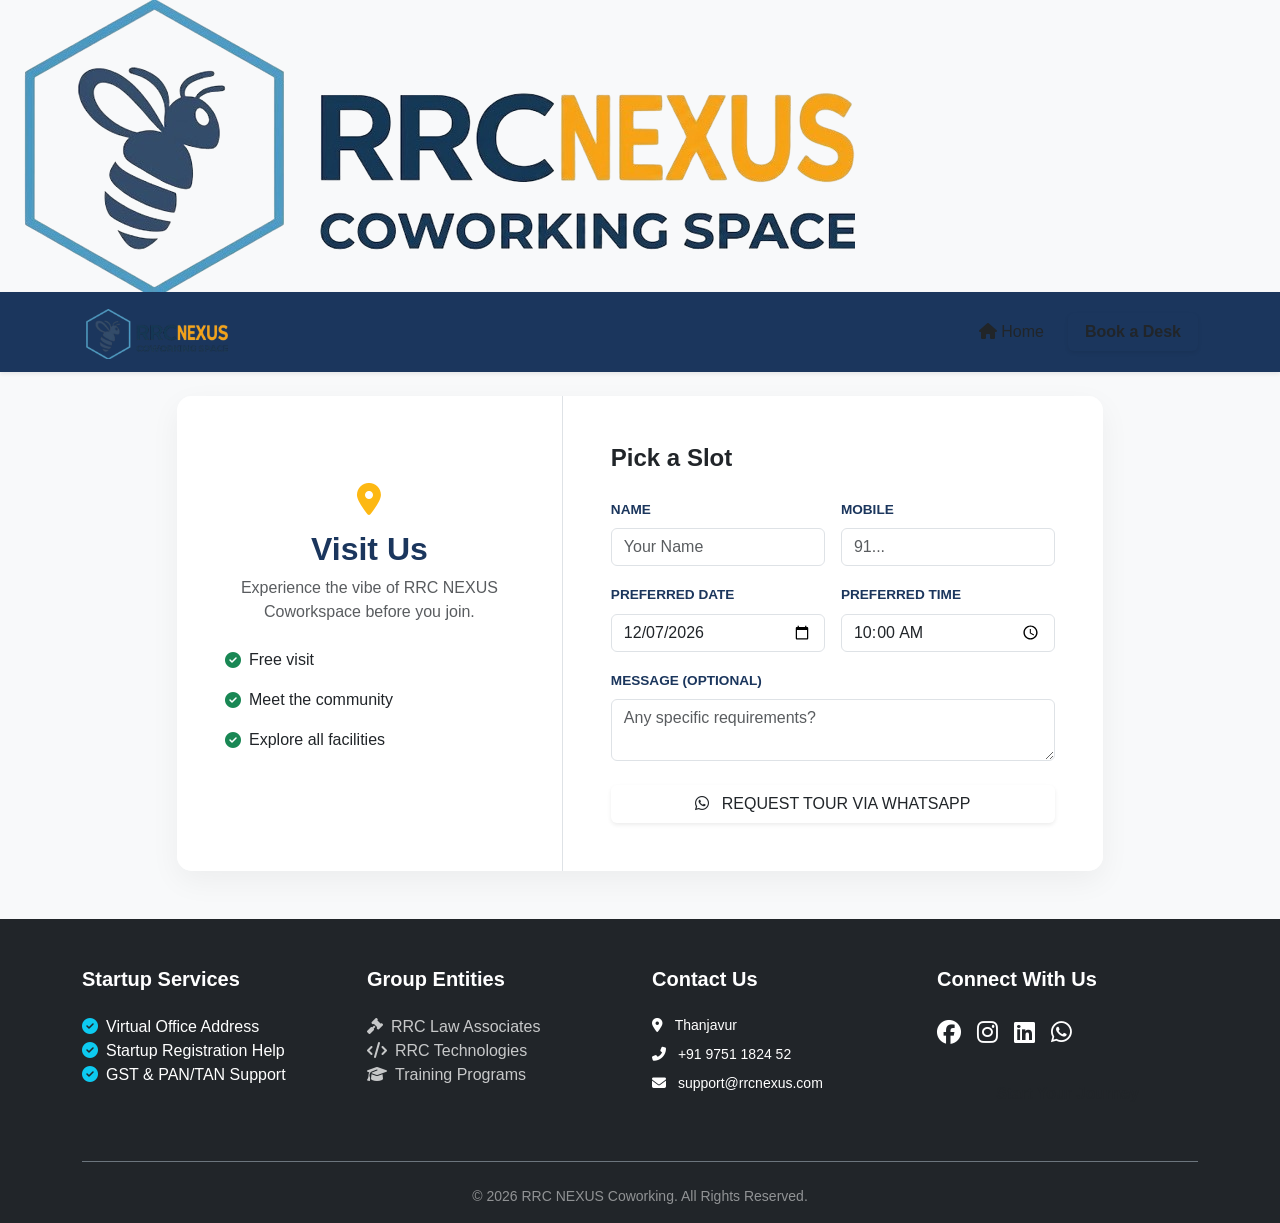
==== Book-Free-Visit.html @ 20e9e041 "Updated Corrections" ====
<!DOCTYPE html>
<html lang="en">
    <head>
        <meta charset="UTF-8">
        <meta name="viewport" content="width=device-width, initial-scale=1.0">
        <title>Virtual Workspace Tour | RRC Nexus | Explore Premium Shared Offices in Thanjavur</title>
        <meta name="description" content="Take an interactive virtual tour of RRC Nexus (formerly RRC Hive). Explore our premium private cabins, dynamic open desks, conference setups, and modern tech ecosystem in Thanjavur.">
        <meta name="keywords" content="RRC Nexus tour, workspace virtual tour Thanjavur, shared office video tour, explore coworking spaces Tamil Nadu, interactive office walk-through, dynamic office layout">
        <meta name="geo.region" content="IN-TN">
        <meta name="geo.placename" content="Thanjavur">
        <meta name="geo.position" content="10.7870;79.1378">
        <meta name="ICBM" content="10.7870, 79.1378">
        <meta name="robots" content="index, follow">
        <link rel="canonical" href="https://rrcnexus.com/Book-Free-Visit">
        <meta property="og:title" content="RRC Nexus Workspace Tour - Step Inside Thanjavur’s Top Tech Hub">
        <meta property="og:description" content="Experience a fully interactive digital walk-through of RRC Nexus. See our high-end glassmorphism elements, functional layouts, and tech-driven workspace setups.">
        <meta property="og:type" content="website">
        <meta property="og:url" content="https://rrcnexus.com/Book-Free-Visit">
        <meta property="og:image" content="https://rrcnexus.com/assets/images/tour-preview.jpg">
        <meta name="twitter:card" content="summary_large_image">
        <meta name="twitter:title" content="RRC Nexus Interactive Virtual Tour">
        <meta name="twitter:description" content="Explore your next shared office layout online. Take a digital tour of our premium infrastructure in Thanjavur.">
        <link rel="icon" type="image/png" href="assets/images/logo.png" alt="RRC Nexus Brand Logo - Interactive Workspace Tour">
        <link rel="shortcut icon" href="favicon.ico" type="image/x-icon">
        <link rel="apple-touch-icon" sizes="180x180" href="assets/images/apple-touch-icon.png">
        <link rel="manifest" href="/site.webmanifest">
        <link rel="stylesheet" href="./style.css">
        <link
            rel="apple-touch-icon"
            sizes="180x180"
            href="src/img/icon/apple-touch-icon.png">
        <link rel="icon" type="image/png" sizes="32x32" href="src/img/icon/favicon.png">
        <link rel="manifest" href="./site.webmanifest">
        <link
            href="https://cdn.jsdelivr.net/npm/bootstrap@5.3.0/dist/css/bootstrap.min.css"
            rel="stylesheet">
        <link
            rel="stylesheet"
            href="https://cdnjs.cloudflare.com/ajax/libs/font-awesome/6.4.0/css/all.min.css">
        <style>
            :root {
                --primary-blue: #1B365D;
                --accent-orange: #FDB813;
                --light-bg: #f8f9fa;
            }
            body {
                background-color: var(--light-bg);
                font-family: 'Segoe UI', sans-serif;
            }
            .navbar {
                background-color: var(--primary-blue);
            }
            .card {
                border: none;
                border-radius: 15px;
                box-shadow: 0 10px 30px rgba(0,0,0,0.05);
            }
            .form-label {
                font-weight: 600;
                color: var(--primary-blue);
                font-size: 0.85rem;
                text-transform: uppercase;
            }
            .btn-tour:hover {
                background-color: #25d366!important;
                transform: translateY(-3px);
            }
            .info-icon {
                font-size: 2rem;
                color: var(--accent-orange);
                margin-bottom: 15px;
            }
        </style>
    </head>
    <body>

        <div id="preloader">
            <div class="loader-content">
                <div class="spinner"></div>
                <img src="src/img/logo/Logo.png" alt="RRC NEXUS" class="loader-logo ">
            </div>
        </div>

        <nav
            class="navbar navbar-expand navbar-dark sticky-top shadow-sm"
            style="background-color: var(--primary-blue);">
            <div class="container d-flex justify-content-between align-items-center">
                <a class="navbar-brand fw-bold" href="./index.html">
                    <img
                        src="src/img/logo/Logo.png"
                        alt="RRC NEXUS Co-Workspace Logo"
                        style="max-height: 50px;"
                        class="d-inline-block align-text-top me-1">
                </a>

                <div class="d-flex align-items-center gap-2 gap-md-3">
                    <a class="nav-link text-color-1 small px-2" href="./index.html">
                        <i class="fa-solid fa-house"></i>
                        <span class="d-none d-sm-inline">Home</span>
                    </a>
                    <a href="Booking.html" class="btn btn-color px-3 fw-bold shadow-sm">
                        Book
                        <span class="d-none d-sm-inline">a Desk</span>
                    </a>
                </div>
            </div>
        </nav>

        <div class="container">
            <div class="row justify-content-center gap-3">
                <!-- <div class="col-lg-10 mt-4">
                    <div class="card overflow-hidden justify-content-center">
                        <h2 class="text-center fw-bold pt-3" style="color: black;">
                            Virtual Tour</h2>
                        <p class="text-muted text-center"></p>
                        <div class="d-flex flex-row justify-content-center mb-4">
                            <iframe
                                width="90%"
                                height="315"
                                src="https://www.youtube.com/embed/80PUIQfyTM4?si=bdDkIcf2uPSA44qL"
                                title="YouTube video player"
                                frameborder="0"
                                allow="accelerometer; autoplay; clipboard-write; encrypted-media; gyroscope; picture-in-picture; web-share"
                                referrerpolicy="strict-origin-when-cross-origin"
                                allowfullscreen="allowfullscreen"></iframe>
                        </div>
                    </div>
                </div> -->
                <div class="col-lg-10 mt-4">
                    <div class="card overflow-hidden">
                        <div class="row g-0">
                            <div
                                class="col-md-5 bg-white p-5 d-flex flex-column justify-content-center border-end">
                                <div class="text-center">
                                    <i class="fas fa-map-marker-alt info-icon"></i>
                                    <h2 class="fw-bold" style="color: var(--primary-blue);">Visit Us</h2>
                                    <p class="text-muted mb-4">Experience the vibe of RRC NEXUS Coworkspace before you join.</p>
                                </div>
                                <ul class="list-unstyled">
                                    <li class="mb-3 d-flex align-items-center">
                                        <i class="fas fa-check-circle text-success me-2"></i>
                                        Free visit</li>
                                    <li class="mb-3 d-flex align-items-center">
                                        <i class="fas fa-check-circle text-success me-2"></i>
                                        Meet the community</li>
                                    <li class="mb-3 d-flex align-items-center">
                                        <i class="fas fa-check-circle text-success me-2"></i>
                                        Explore all facilities</li>
                                </ul>
                            </div>

                            <div class="col-md-7 p-4 p-md-5 bg-white">
                                <h4 class="fw-bold mb-4">Pick a Slot</h4>
                                <form id="tourForm">
                                    <div class="row g-3">
                                        <div class="col-md-6">
                                            <label class="form-label">Name</label>
                                            <input
                                                type="text"
                                                id="tourName"
                                                class="form-control"
                                                placeholder="Your Name"
                                                required="required">
                                        </div>
                                        <div class="col-md-6">
                                            <label class="form-label">Mobile</label>
                                            <input
                                                type="tel"
                                                id="tourPhone"
                                                class="form-control"
                                                placeholder="91..."
                                                required="required">
                                        </div>
                                        <div class="col-md-6">
                                            <label class="form-label">Preferred Date</label>
                                            <input type="date" id="tourDate" class="form-control" required="required">
                                        </div>
                                        <div class="col-md-6">
                                            <label class="form-label">Preferred Time</label>
                                            <input
                                                type="time"
                                                id="tourTime"
                                                class="form-control"
                                                value="10:00"
                                                required="required">
                                        </div>
                                        <div class="col-12">
                                            <label class="form-label">Message (Optional)</label>
                                            <textarea
                                                id="tourMsg"
                                                class="form-control"
                                                rows="2"
                                                placeholder="Any specific requirements?"></textarea>
                                        </div>
                                    </div>
                                    <button
                                        type="button"
                                        onclick="sendToWhatsApp()"
                                        class="btn btn-color  w-100 mt-4 shadow-sm">
                                        <i class="fab fa-whatsapp me-2"></i>
                                        REQUEST TOUR VIA WHATSAPP
                                    </button>
                                </form>
                            </div>
                        </div>
                    </div>
                </div>
            </div>
        </div>

        <footer class="bg-dark text-white pt-5 pb-3 mt-5">
            <div class="container">
                <div class="row g-4 mb-5">
                    <div class="col-md-4 col-lg-3">
                        <h5 class="fw-bold text-color mb-4">Startup Services</h5>
                        <ul class="list-unstyled footer-links">
                            <li>
                                <i class="fas fa-check-circle text-info me-2"></i>Virtual Office Address</li>
                            <li>
                                <i class="fas fa-check-circle text-info me-2"></i>Startup Registration Help</li>
                            <li>
                                <i class="fas fa-check-circle text-info me-2"></i>GST & PAN/TAN Support</li>
                        </ul>
                    </div>

                    <div class="col-md-4 col-lg-3">
                            <h5 class="fw-bold text-color mb-4">Group Entities</h5>
                            <ul class="list-unstyled footer-links">
                                <li>
                                    <a href="https://rrclawassociates.com/" class="text-decoration-none text-white opacity-75">
                                        <i class="fas fa-gavel me-2"></i>RRC Law Associates</a>
                                </li>
                                <li>
                                    <a href="https://rrctechnologies.com/" class="text-decoration-none text-white opacity-75">
                                        <i class="fas fa-code me-2"></i>RRC Technologies</a>
                                </li>
                                <li>
                                    <a href="https://rrctechnologies.com/it-courses/" class="text-decoration-none text-white opacity-75">
                                        <i class="fas fa-graduation-cap me-2"></i>Training Programs</a>
                                </li>
                            </ul>
                        </div>

                    <div class="col-md-4 col-lg-3" id="contact">
                            <h5 class="fw-bold text-color mb-4">Contact Us</h5>
                            <p class="small mb-2">
                                <i class="fas fa-map-marker-alt me-2"></i>
                                Thanjavur</p>
                            <p class="small mb-2">
                                <i class="fas fa-phone-alt me-2"></i>
                                <a href="tel:+919876543210" class="text-white" style="text-decoration: none;">+91 9751 1824 52</a>
                            </p>
                            <p class="small">
                                <i class="fas fa-envelope me-2"></i>
                                <a href="mailto:support@rrcnexus.com" class="text-white" style="text-decoration: none;">support@rrcnexus.com</a>
                            </p>
                        </div>

                    <div class="col-lg-3">
                        <h5 class="fw-bold text-color mb-4">Connect With Us</h5>
                        <div class="d-flex gap-3 fs-4">
                            <a href="#" class="text-white hover-orange">
                                <i class="fab fa-facebook"></i>
                            </a>
                            <a href="#" class="text-white hover-orange">
                                <i class="fab fa-instagram"></i>
                            </a>
                            <a href="#" class="text-white hover-orange">
                                <i class="fab fa-linkedin"></i>
                            </a>
                            <a href="#" class="text-white hover-orange">
                                <i class="fab fa-whatsapp"></i>
                            </a>
                        </div>
                        <div class="mt-4">
                            <a href="Booking.html" class="btn btn-color fw-bold w-100">Start Your Journey</a>
                        </div>
                    </div>
                </div>

                <div class="text-center pt-4 border-top border-secondary">
                    <p class="small mb-0 opacity-50">© 2026 RRC NEXUS Coworking. All Rights Reserved.</p>
                </div>
            </div>
        </footer>

        <script>
            // 1. Set default date to tomorrow automatically
            const tomorrow = new Date();
            tomorrow.setDate(tomorrow.getDate() + 1);
            document
                .getElementById('tourDate')
                .valueAsDate = tomorrow;

            // 2. Helper to convert 24h input to 12h AM/PM for the message
            function format12Hour(timeStr) {
                if (!timeStr) 
                    return "--:--";
                let [hrs, mins] = timeStr.split(':');
                let ampm = hrs >= 12
                    ? 'PM'
                    : 'AM';
                hrs = hrs % 12 || 12;
                return `${hrs}:${mins} ${ampm}`;
            }

            // 3. Main Integration Function
            function sendToWhatsApp() {
                // Capture Form Data
                const name = document
                    .getElementById('tourName')
                    .value;
                const phone = document
                    .getElementById('tourPhone')
                    .value;
                const date = document
                    .getElementById('tourDate')
                    .value;
                const timeInput = document
                    .getElementById('tourTime')
                    .value;
                const timeFormatted = format12Hour(timeInput);
                const msg = document
                    .getElementById('tourMsg')
                    .value || "No extra notes.";

                // Basic Validation
                if (!name || !phone || !date || !timeInput) {
                    alert("Please fill in all required fields.");
                    return;
                }

                // --- CONFIGURATION --- Replace with your actual business number (must include
                // country code, no '+')
                const businessNumber = "919751182452";

                // Construct the Message
                const messageText = `*New Tour Request - RRC Co-Workspace*%0A` +
                        `------------------------------%0A` + `*Name:* ${encodeURIComponent(name)}%0A` +
                        `*Phone:* ${encodeURIComponent(phone)}%0A` + `*Date:* ${encodeURIComponent(
                    date
                )}%0A` + `*Time:* ${encodeURIComponent(timeFormatted)}%0A` +
                        `*Notes:* ${encodeURIComponent(msg)}`;

                // Open WhatsApp
                window.open(`https://wa.me/${businessNumber}?text=${messageText}`, '_blank');
            }
        </script>
        <script>
            document
                .querySelectorAll('img')
                .forEach(img => {
                    img.addEventListener('contextmenu', e => e.preventDefault());
                });
        </script>

        <script>
            // Function to hide the loader
            function hidePreloader() {
                const preloader = document.getElementById('preloader');
                if (preloader && !preloader.classList.contains('preloader-hidden')) {
                    preloader
                        .classList
                        .add('preloader-hidden');
                    console.log("Preloader hidden successfully.");
                }
            }

            // 1. Hide when everything is finished loading
            window.addEventListener('load', function () {
                setTimeout(hidePreloader, 1000); // 0.5s smooth delay
            });

            // 2. FAIL-SAFE: If 'load' event doesn't fire, hide it anyway after 3 seconds
            setTimeout(hidePreloader, 3000);
        </script>

    </body>
</html>
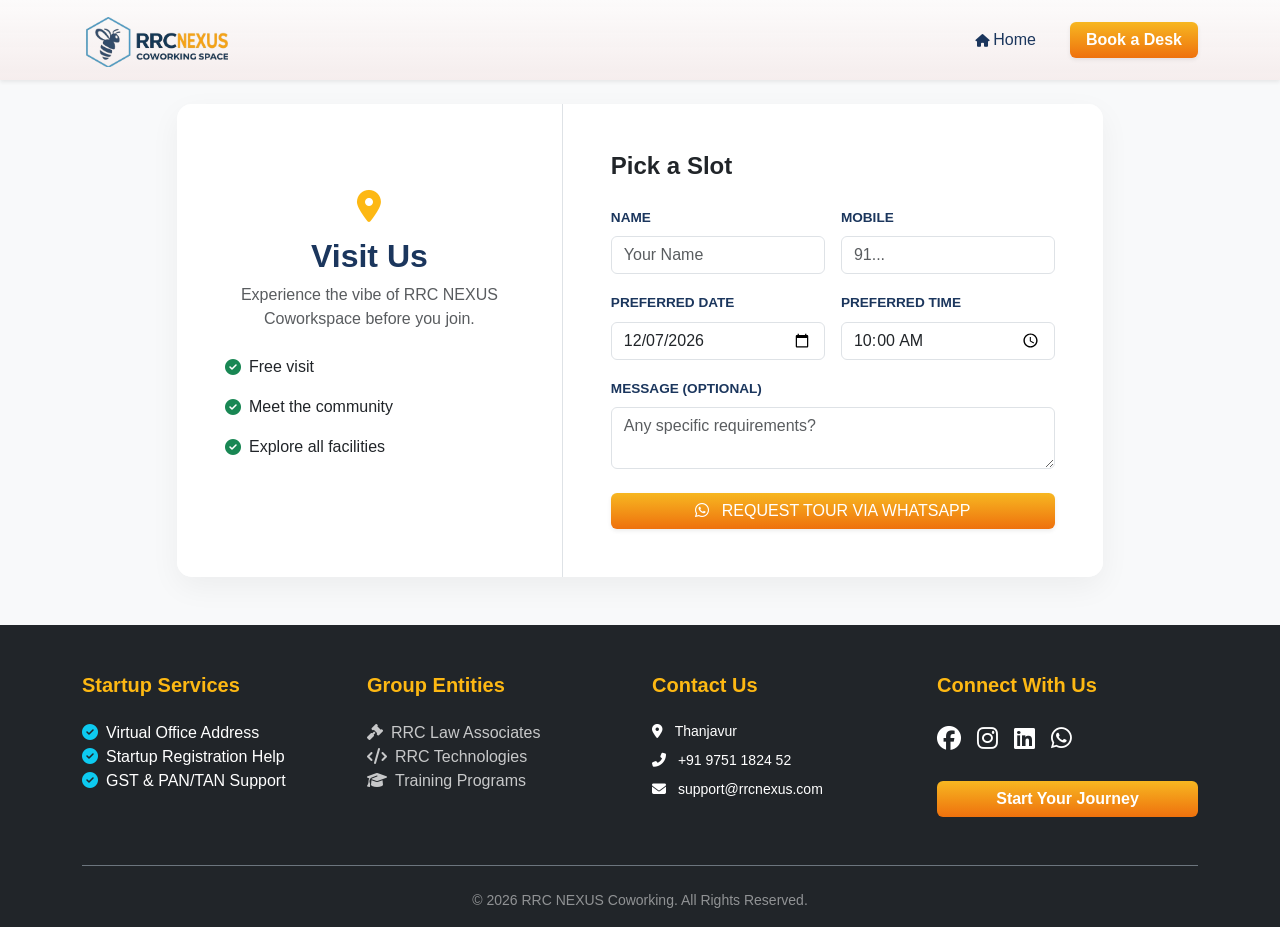
==== commit 76cfa114: "Updated corrections" ====
--- a/Book-Free-Visit.html
+++ b/Book-Free-Visit.html
@@ -3,9 +3,9 @@
     <head>
         <meta charset="UTF-8">
         <meta name="viewport" content="width=device-width, initial-scale=1.0">
-        <title>Virtual Workspace Tour | RRC Nexus | Explore Premium Shared Offices in Thanjavur</title>
-        <meta name="description" content="Take an interactive virtual tour of RRC Nexus (formerly RRC Hive). Explore our premium private cabins, dynamic open desks, conference setups, and modern tech ecosystem in Thanjavur.">
-        <meta name="keywords" content="RRC Nexus tour, workspace virtual tour Thanjavur, shared office video tour, explore coworking spaces Tamil Nadu, interactive office walk-through, dynamic office layout">
+        <title>Book a Free Visit at RRC Nexus | Explore Premium Shared Offices in Thanjavur</title>
+        <meta name="description" content="Explore our premium private cabins, dynamic open desks, conference setups, and modern tech ecosystem in Thanjavur.">
+        <meta name="keywords" content="RRC Nexus tour, workspace virtual tour Thanjavur, shared office video tour, explore coworking spaces Thanjavur, interactive office walk-through, dynamic office layout">
         <meta name="geo.region" content="IN-TN">
         <meta name="geo.placename" content="Thanjavur">
         <meta name="geo.position" content="10.7870;79.1378">
@@ -235,7 +235,7 @@
                                         <i class="fas fa-code me-2"></i>RRC Technologies</a>
                                 </li>
                                 <li>
-                                    <a href="https://rrctechnologies.com/it-courses/" class="text-decoration-none text-white opacity-75">
+                                    <a href="https://rrctechnologies.com/courses/" class="text-decoration-none text-white opacity-75">
                                         <i class="fas fa-graduation-cap me-2"></i>Training Programs</a>
                                 </li>
                             </ul>
--- a/style.css
+++ b/style.css
@@ -0,0 +1,1547 @@
+:root {
+    --primary-blue: #1B365D;
+    --accent-orange: #FDB813;
+    --light-gray: #f8f9fa;
+}
+
+body {
+    animation: fadeInPage 1s ease-in-out;
+}
+
+@keyframes fadeInPage {
+    from {
+        opacity: 0;
+        transform: translateY(10px);
+    }
+    to {
+        opacity: 1;
+        transform: translateY(0);
+    }
+}
+
+body {
+    font-family: 'Segoe UI', Roboto, Helvetica, Arial, sans-serif;
+    color: #333;
+}
+/* The hidden state */
+.reveal {
+    opacity: 0;
+    transform: translateY(60px);
+    transition: all 0.8s cubic-bezier(0.2, 1, 0.3, 1);
+}
+
+/* The visible state triggered by JS */
+.reveal.visible {
+    opacity: 1;
+    transform: translateY(0);
+}
+
+/* Delay classes for a "staggered" look */
+.d-1 {
+    transition-delay: 0.1s;
+}
+.d-2 {
+    transition-delay: 0.2s;
+}
+.d-3 {
+    transition-delay: 0.3s;
+}
+.d-4 {
+    transition-delay: 0.4s;
+}
+.d-5 {
+    transition-delay: 0.5s;
+}
+.d-6 {
+    transition-delay: 0.6s;
+}
+.d-7 {
+    transition-delay: 0.7s;
+}
+.d-8 {
+    transition-delay: 0.8s;
+}
+
+/* The base class for the reveal */
+.reveal-text-lr {
+    display: inline-block;
+    position: relative;
+    color: rgba(27, 54, 93, 0.1);
+    /* Base "ghost" color before reveal (Navy) */
+    background: linear-gradient(to right, #1B365D 50%, rgba(27, 54, 93, 0.1) 50%);
+    background-size: 200% 100%;
+    background-position: 100% 0;
+    -webkit-background-clip: text;
+    -webkit-text-fill-color: transparent;
+    transition: background-position 1.2s cubic-bezier(0.645, 0.045, 0.355, 1);
+}
+
+/* When the section becomes visible */
+.reveal-text-lr.visible {
+    background-position: 0 0;
+}
+
+/* Optional: Add an orange accent for the first word */
+.reveal-text-lr span {
+    color: #FDB813;
+    -webkit-text-fill-color: #FDB813;
+}
+
+.benefit-card {
+    background: rgba(255, 255, 255, 0.8);
+    backdrop-filter: blur(0px);
+    border: 1px solid transparent;
+    transition: all 0.4s ease;
+}
+
+.benefit-card:hover {
+    background: rgba(255, 255, 255, 1);
+    backdrop-filter: blur(10px);
+    border: 1px solid #FDB813;
+    transform: translateY(-5px) scale(1.02);
+    box-shadow: 0 20px 40px rgba(0, 0, 0, 0.1);
+}
+
+/* Make the icon "pop" on hover */
+.benefit-card:hover i {
+    transform: rotate(-10deg) scale(1.2);
+    color: #FDB813 !important;
+    transition: transform 0.3s ease;
+}
+
+.benefit-card-1 {
+    background: rgba(255, 255, 255, 0.8);
+    backdrop-filter: blur(0px);
+    border: 1px solid transparent;
+    transition: all 0.4s ease;
+}
+
+.benefit-card-1:hover {
+    background: rgba(255, 255, 255, 1);
+    backdrop-filter: blur(10px);
+    border: 1px solid #1B365D;
+    transform: translateY(-5px) scale(1.02);
+    box-shadow: 0 20px 40px rgba(0, 0, 0, 0.1);
+}
+
+/* Make the icon "pop" on hover */
+.benefit-card-1:hover i {
+    transform: rotate(-10deg) scale(1.2);
+    color: #1B365D !important;
+    background: #cfddf1;
+    transition: transform 0.3s ease;
+}
+
+.btn-color {
+    position: relative;
+    overflow: hidden;
+    transition: transform 0.3s ease, box-shadow 0.3s ease !important;
+}
+
+/* The Shimmer effect */
+.btn-color::before {
+    content: '';
+    position: absolute;
+    top: 0;
+    left: -100%;
+    width: 50%;
+    height: 100%;
+    background: linear-gradient(90deg, transparent, rgba(255,255,255,0.3), transparent);
+    transform: skewX(-25deg);
+    transition: 0.5s;
+}
+
+.btn-color:hover::before {
+    left: 150%;
+}
+
+.btn-color:hover {
+    transform: translateY(-3px);
+    box-shadow: 0 10px 20px rgba(242, 101, 34, 0.3) !important;
+}
+
+#preloader {
+    position: fixed !important;
+    top: 0 !important;
+    left: 0 !important;
+    width: 100vw !important;
+    height: 100vh !important;
+    background-color: #ffffff !important;
+    display: flex !important;
+    flex-direction: column !important;
+    justify-content: center !important;
+    align-items: center !important;
+    z-index: 99999 !important;
+    /* Extremely high to stay on top */
+    transition: opacity 0.5s ease, visibility 0.5s ease;
+}
+
+.preloader-hidden {
+    opacity: 0 !important;
+    visibility: hidden !important;
+    pointer-events: none !important;
+}
+
+/* Spinner Style */
+.spinner {
+    width: 50px;
+    height: 50px;
+    border: 5px solid rgba(27, 54, 93, 0.1);
+    border-top: 5px solid #1B365D;
+    border-radius: 50%;
+    animation: spin 1s linear infinite;
+}
+
+/* Container for alignment */
+.pxs-chips {
+    z-index: 10;
+    position: relative;
+}
+
+/* Individual Chip Style */
+.pxs-chip {
+    display: flex;
+    align-items: center;
+    gap: 10px;
+    background: rgba(255, 255, 255, 0.1);
+    /* Translucent white */
+    backdrop-filter: blur(10px);
+    /* Blur effect */
+    border: 1px solid rgba(255, 255, 255, 0.2);
+    padding: 8px 20px;
+    border-radius: 50px;
+    /* Pill shape */
+    color: #ffffff;
+    font-size: 0.85rem;
+    font-weight: 500;
+    white-space: nowrap;
+    transition: all 0.3s ease;
+    cursor: default;
+}
+
+/* Hover effect */
+.pxs-chip:hover {
+    background: rgba(255, 255, 255, 0.2);
+    border-color: #FDB813;
+    /* Turns orange on hover */
+    transform: translateY(-2px);
+}
+
+/* The Animated Orange Dot */
+.pxs-cdot {
+    width: 8px;
+    height: 8px;
+    border-radius: 50%;
+    background: #FDB813;
+    /* Your brand orange */
+    flex-shrink: 0;
+    position: relative;
+    animation: cdotPulse 2s ease-in-out infinite;
+}
+
+/* Pulse Animation */
+@keyframes cdotPulse {
+    0% {
+        box-shadow: 0 0 0 0 rgba(255, 106, 0, 0.4);
+    }
+    70% {
+        box-shadow: 0 0 0 8px rgba(255, 106, 0, 0);
+    }
+    100% {
+        box-shadow: 0 0 0 0 rgba(255, 106, 0, 0);
+    }
+}
+
+@keyframes spin {
+    0% {
+        transform: rotate(0deg);
+    }
+    100% {
+        transform: rotate(360deg);
+    }
+}
+.loader-content {
+    text-align: center;
+}
+
+.loader-logo {
+    width: 120px;
+    /* Adjust based on your logo size */
+    display: block;
+    margin: 0 auto;
+}
+
+.parallax-veil::after {
+    content: '';
+    position: absolute;
+    inset: 0;
+    background-image: url("data:image/svg+xml,%3Csvg viewBox='0 0 200 200' xmlns='http://www.w3.org/2000/svg'%3E%3Cfilter id='n'%3E%3CfeTurbulence type='fractalNoise' baseFrequency='0.75' numOctaves='4' stitchTiles='stitch'/%3E%3C/filter%3E%3Crect width='100%25' height='100%25' filter='url(%23n)' opacity='0.05'/%3E%3C/svg%3E");
+    opacity: 0.5;
+    pointer-events: none;
+}
+
+.loader-content {
+    text-align: center;
+}
+
+/* Modern Spinner using your brand Navy */
+.spinner {
+    width: 50px;
+    height: 50px;
+    border: 5px solid rgba(27, 54, 93, 0.1);
+    border-top: 5px solid #1B365D;
+    border-radius: 50%;
+    animation: spin 1s linear infinite;
+    margin: 0 auto 20px;
+}
+
+.loader-logo {
+    width: 200px;
+    display: block;
+    margin: 0 auto 10px;
+}
+
+.loader-text {
+    color: #1B365D;
+    font-weight: 600;
+    letter-spacing: 1px;
+}
+
+@keyframes spin {
+    0% {
+        transform: rotate(0deg);
+    }
+    100% {
+        transform: rotate(360deg);
+    }
+}
+
+/* Class to trigger fade out */
+.preloader-hidden {
+    opacity: 0;
+    visibility: hidden;
+}
+
+.btn-color {
+    background-color: #FDB813 !important;
+    background: linear-gradient(rgb(247, 183, 33), rgba(238, 111, 13, 0.977));
+    border: none !important;
+    color: #fff !important;
+    transition: 0.3s ease;
+}
+
+.view-details {
+    background-color: #FDB813 !important;
+    background: linear-gradient(rgb(247, 183, 33), rgba(238, 111, 13, 0.977));
+    border: none !important;
+    color: #fff !important;
+    transition: 0.3s ease;
+    padding: 6px;
+    border-radius: 6px;
+
+}
+
+/* Navbar Customization */
+.navbar {
+    background-color: transparent !important;
+    background: linear-gradient(rgb(252, 251, 251), rgba(245, 237, 237, 0.977));
+}
+.nav-link {
+    color: #1B365D !important;
+    margin: 0 10px;
+}
+.nav-link:hover {
+    color: #FDB813 !important;
+}
+.navbar-brand img {
+    max-height: 70px;
+    /* Adjust based on logo visibility */
+    transition: 0.3s ease;
+}
+
+#mainNavbar.scrolled .navbar-brand img {
+    max-height: 55px;
+    /* Shrink logo on scroll */
+}
+
+/* Base style for nav links */
+.nav-link {
+    position: relative;
+    font-weight: 500;
+    transition: color 0.3s ease;
+}
+
+/* The Orange Slash/Underline */
+.nav-link::after {
+    content: '';
+    position: absolute;
+    width: 0;
+    height: 3px;
+    bottom: -5px;
+    left: 0;
+    background-color: #FDB813;
+    /* Your brand orange */
+    transition: width 0.3s ease;
+}
+
+/* Show slash on Hover */
+.nav-link:hover::after {
+    width: 100%;
+}
+
+/* The Active State (The fixed orange slash) */
+.nav-link.active::after {
+    width: 100%;
+}
+
+/* Optional: Change text color when active */
+.nav-link.active {
+    color: #FDB813 !important;
+}
+
+/* Hero Section */
+.hero-section {
+    background-size: cover;
+    background-position: center;
+    padding: 100px 0;
+    color: #1B365D;
+}
+
+/* Force uniform card sizes */
+.benefit-card,
+.facility-card {
+    display: flex;
+    flex-direction: column;
+    justify-content: center;
+    /* Centers content vertically */
+    align-items: center;
+    /* Centers content horizontally */
+    height: 100%;
+    /* Makes card fill the column height */
+    min-height: 140px;
+    /* Sets a consistent base height */
+    text-align: center;
+    padding: 20px !important;
+}
+
+/* Ensure the Bootstrap row handles heights correctly */
+.row.g-3 {
+    display: flex;
+    flex-wrap: wrap;
+}
+
+.col-6.col-md-3 {
+    display: flex;
+    /* Makes the column a flex container */
+}
+
+.highlight-auto {
+    /* Uses your brand orange for the highlight */
+    background-image: linear-gradient(rgb(247, 183, 33), rgba(238, 111, 13, 0.977));
+    background-repeat: no-repeat;
+    background-size: 0 100%;
+    background-position: 0 90%;
+    /* Adjust this to move highlight up/down */
+
+    /* Animation settings */
+    animation: drawHighlight 1.5s cubic-bezier(0.645, 0.045, 0.355, 1) forwards;
+    animation-delay: 0.5s;
+    /* Starts slightly after page load */
+
+    padding: 2px 4px;
+    display: inline-block;
+    font-weight: 600;
+}
+
+/* Center the underline for the section header */
+.section-title {
+    position: relative;
+    padding-bottom: 15px;
+    /* Space between text and line */
+}
+
+.section-title span::after {
+    content: '';
+    position: absolute;
+    width: 60px;
+    /* Length of the line */
+    height: 4px;
+    /* Thickness of the line */
+    background: #FDB813;
+    /* Your brand orange */
+    bottom: 0;
+    left: 50%;
+    transform: translateX(-50%);
+    /* Keeps it perfectly centered */
+    border-radius: 2px;
+}
+
+.pg-size {
+    font-size: 0.8rem;
+}
+.vertical-line {
+    border-left: 3px solid rgb(243, 234, 234);
+    /* Creates a solid black line 3px thick */
+    height: auto;
+    /* Sets the length of the line */
+}
+
+/* Facility Icons */
+.facility-card {
+    padding: 20px;
+    transition: 0.3s;
+}
+.facility-card i {
+    color: #1B365D;
+    font-size: 2rem;
+    margin-bottom: 15px;
+}
+/* Custom Facility Card Styling */
+
+.facility-card span {
+    font-size: 1.1rem;
+}
+/* Update these styles in your <style> block */
+.facility-card {
+    padding: 20px;
+}
+
+.facility-card i {
+    display: flex;
+    align-items: center;
+    justify-content: center;
+    width: 50px;
+    /* Slightly smaller for mobile layout */
+    height: 50px;
+    background-color: #f1f6ff;
+    border-radius: 10px;
+    color: #1B365D !important;
+    font-size: 1.5rem !important;
+    flex-shrink: 0;
+    /* Prevents icon from squishing */
+}
+
+/* Calendar Container */
+.flatpickr-calendar {
+    background: #ffffff;
+    box-shadow: 0 10px 25px rgba(0,0,0,0.1);
+    border-radius: 12px;
+    border: 1px solid #eee;
+}
+
+/* Day Names (Mon, Tue...) */
+.flatpickr-weekday {
+    color: #1B365D !important;
+    /* Your Brand Navy */
+    font-weight: bold;
+}
+
+/* Selected Day */
+.flatpickr-day.selected {
+    background: #ff6a00 !important;
+    /* Your Brand Orange */
+    border-color: #ff6a00 !important;
+}
+
+/* Hover Effect */
+.flatpickr-day:hover {
+    background: rgba(255, 106, 0, 0.1) !important;
+}
+
+.facility-card span {
+    font-size: 0.9rem;
+    /* Smaller text to ensure it fits on one line if possible */
+    line-height: 1.2;
+}
+
+@media (min-width: 768px) {
+    .facility-card i {
+        width: 60px;
+        height: 60px;
+        font-size: 1.8rem !important;
+    }
+    .facility-card span {
+        font-size: 1.1rem;
+    }
+}
+
+/* Container for the effect */
+.flip-card {
+    background-color: transparent;
+    width: 100%;
+    height: 240px;
+    /* Ensure this is tall enough for your content */
+    perspective: 1000px;
+    margin-bottom: 30px;
+    /* Add spacing between cards on mobile */
+}
+/* The actual flipper */
+.flip-card-inner {
+    position: relative;
+    /* Change from absolute if necessary, or keep parent height fixed */
+    width: 100%;
+    height: 100%;
+    text-align: center;
+    transition: transform 0.6s;
+    transform-style: preserve-3d;
+    box-shadow: 0 4px 8px 0 rgba(0,0,0,0.2);
+}
+
+.recom {
+    cursor: pointer;
+    font-size: 0.9rem;
+    text-decoration: none;
+}
+
+/* Hover trigger */
+.flip-card:hover .flip-card-inner {
+    transform: rotateY(180deg);
+}
+
+/* Common styles for both sides */
+.flip-card-back,
+.flip-card-front {
+    position: absolute;
+    top: 0;
+    left: 0;
+    width: 100%;
+    height: 100%;
+    -webkit-backface-visibility: hidden;
+    backface-visibility: hidden;
+    background-color: #fff;
+    border-radius: 10px;
+    display: flex;
+    flex-direction: column;
+    justify-content: center;
+    align-items: center;
+    box-shadow: 0 4px 8px rgba(0,0,0,0.1);
+    border: 1px solid #eee;
+    padding: 15px;
+    /* Added internal padding */
+}
+
+/* Front Side */
+.flip-card-front {
+    background-color: #fff;
+    z-index: 2;
+    /* Ensures front is on top initially */
+}
+
+/* Back Side */
+.flip-card-back {
+    background-color: white;
+    color: white;
+    transform: rotateY(180deg);
+    /* This is the key: it's pre-rotated */
+    z-index: 1;
+}
+
+@media (max-width: 768px) {
+    /* Allow the flip card to be taller on mobile */
+    .flip-card,
+    .flip-card-back,
+    .flip-card-front,
+    .flip-card-inner {
+        height: 280px !important;
+        /* Increase this value until the button fits */
+    }
+
+    /* Adjust the font size slightly so it doesn't wrap as much */
+    .flip-card-back ul li span {
+        font-size: 0.85rem;
+        line-height: 1.4;
+    }
+
+    /* Reduce margins on mobile to save space */
+    .flip-card-back h5 {
+        margin-bottom: 10px !important;
+    }
+    .flip-card-back ul {
+        margin-bottom: 15px !important;
+        margin-left: 10px !important;
+        /* Move list left to give text more room */
+    }
+}
+@media (max-width: 576px) {
+    .flip-card {
+        height: 240px;
+    }
+    .flip-card-back h5 {
+        font-size: 1rem;
+    }
+    .flip-card-back ul {
+        font-size: 0.8rem;
+        margin-left: 10px !important;
+    }
+}
+.border-bg-front {
+    border-color: #FDB813;
+    border-width: 2px;
+}
+.border-bg-back {
+    border-color: #1B365D;
+    border-width: 2px;
+}
+/* Community Card Styling */
+.community-card {
+    border-radius: 15px;
+    transition: all 0.4s cubic-bezier(0.175, 0.885, 0.32, 1.275);
+    /* Bouncy Lift Effect */
+}
+
+.community-card img {
+    height: 300px;
+    object-fit: cover;
+    transition: transform 0.6s ease;
+}
+
+/* The Overlay */
+.card-overlay {
+    position: absolute;
+    bottom: 0;
+    left: 0;
+    right: 0;
+    background: transparent;
+    /* Fades into deep navy */
+    color: white;
+    padding: 30px 15px 15px;
+    text-align: center;
+    transform: translateY(10px);
+    /* Small movement offset */
+    opacity: 0.9;
+    transition: all 0.4s ease;
+}
+
+.icon-size {
+    gap: 20px;
+}
+
+/* Testimonials Styling */
+.testimonial-card {
+    transition: transform 0.3s ease, box-shadow 0.3s ease;
+    border-top: 4px solid var(--accent-orange) !important;
+    /* Matches RRC brand orange */
+}
+
+.testimonial-card:hover {
+    transform: translateY(-10px);
+    box-shadow: 0 15px 30px rgba(0, 0, 0, 0.1) !important;
+}
+
+.testimonial-card img {
+    border: 3px solid #f8f9fa;
+}
+
+.testimonial-card p {
+    line-height: 1.6;
+    font-size: 0.95rem;
+}
+
+.marquee-wrapper {
+    width: 100%;
+    overflow: hidden;
+    position: relative;
+}
+
+.marquee-content {
+    display: flex;
+    gap: 2rem;
+    width: max-content;
+    animation: scroll 30s linear infinite;
+}
+
+.marquee-content:hover {
+    animation-play-state: paused;
+    /* Stops scrolling on hover */
+}
+
+.testimonial-item {
+    width: 350px;
+    /* Fixed width for scrolling items */
+}
+
+@keyframes scroll {
+    from {
+        transform: translateX(0);
+    }
+    to {
+        transform: translateX(-50%);
+    }
+    /* Scrolls half the width of the content */
+}
+
+/* Hover Effects */
+.community-card:hover {
+    transform: translateY(-12px);
+    /* Lifts the card */
+    box-shadow: 0 20px 40px rgba(0, 48, 91, 0.2) !important;
+}
+
+.community-card:hover img {
+    transform: scale(1.1);
+    /* Zooms the image */
+}
+
+.community-card:hover .card-overlay {
+    background: transparent;
+    /* Darkens on hover */
+    transform: translateY(0);
+}
+
+.community-card h5 {
+    letter-spacing: 2px;
+    text-transform: uppercase;
+    font-size: 1.1rem;
+    text-shadow: 2px 2px 4px rgba(0,0,0,0.5);
+}
+/* Booking Section */
+.booking-container {
+    background-color: var(--light-gray);
+    border-radius: 15px;
+    padding: 30px;
+}
+
+/* 1. Set the default outline state */
+.btn-outline-primary {
+    border-color: #1B365D !important;
+    color: #1B365D !important;
+    font-weight: 600;
+    transition: all 0.3s ease;
+}
+
+/* 2. Style the button when it is SELECTED (Checked) */
+.btn-check:checked + .btn-outline-primary {
+    background-color: #1B365D !important;
+    border-color: #1B365D !important;
+    color: #ffffff !important;
+}
+
+/* 3. Style the button on HOVER */
+.btn-outline-primary:hover {
+    background-color: #1B365D !important;
+    border-color: #1B365D !important;
+    color: #ffffff !important;
+}
+
+/* 4. Remove the default Bootstrap blue glow/shadow on focus */
+.btn-check:focus + .btn-outline-primary,
+.btn-outline-primary:focus {
+    box-shadow: 0 0 0 0.25rem rgba(27, 54, 93, 0.25) !important;
+}
+
+.btn-warning {
+    background-color: var(--accent-orange);
+    border: none;
+    color: white;
+    font-weight: bold;
+}
+.btn-warning:hover {
+    background-color: #e67e22;
+    color: white;
+}
+
+.btn-outline-light:hover {
+    border-color: #1B365D !important;
+    background-color: #1B365D !important;
+    color: #FDB813 !important;
+    transition: all 0.3s ease;
+    box-shadow: #1B365D;
+}
+
+/* Footer */
+footer {
+    background-color: #222;
+    color: #ccc;
+}
+
+:root {
+    --primary-blue: #00305b;
+    /* Deep Navy (Headers/Footers) */
+    --vibrant-blue: #1B365D;
+    /* Icons/Links */
+    --accent-orange: #ff6a00;
+    /* Call to Action Buttons */
+    --light-gray: #f8f9fa;
+    /* Section Backgrounds */
+}
+
+/* Typography & Global Styles */
+body {
+    color: #212529;
+}
+h2,
+h3 {
+    color: var(--primary-blue);
+    font-weight: 700;
+}
+
+.btn-warning {
+    background-color: var(--accent-orange) !important;
+    border: none !important;
+    color: #fff !important;
+    transition: 0.3s ease;
+}
+
+.btn-warning:hover {
+    background-color: #e65c00 !important;
+    transform: translateY(-2px);
+}
+
+.text-primary {
+    color: var(--vibrant-blue) !important;
+}
+
+/* Matching Hero Size to removed background image */
+#heroCarousel,
+.carousel-bg,
+.carousel-item {
+    height: 70vh;
+    /* Same size as previous hero */
+    min-height: 500px;
+}
+
+.carousel-bg {
+    background-size: cover;
+    background-position: center;
+    width: 100%;
+}
+
+/* Enhancing the fade transition */
+.carousel-fade .carousel-item {
+    transition-property: opacity;
+}
+
+/* Carousel Indicators Styling */
+.carousel-indicators [data-bs-target] {
+    width: 12px;
+    height: 12px;
+    border-radius: 50%;
+    background-color: var(--accent-orange);
+    /* RRC Brand Orange */
+}
+
+/* Gallery Item Base */
+.gallery-item {
+    height: 250px;
+    /* Fixed height for a clean grid */
+    cursor: pointer;
+}
+
+.gallery-item img {
+    width: 100%;
+    height: 100%;
+    object-fit: cover;
+    transition: transform 0.5s ease;
+}
+
+/* The Transparent Overlay */
+.card-overlay {
+    position: absolute;
+    top: 0;
+    left: 0;
+    width: 100%;
+    height: 100%;
+    /* Gradient: Transparent at top, semi-black at bottom for text legibility */
+    display: flex;
+    align-items: end;
+    /* Vertical Center */
+    justify-content: left;
+    /* Horizontal Center */
+    padding: 16px;
+    transition: background 0.3s ease;
+}
+
+.card-overlay h5 {
+    color: white;
+    text-transform: uppercase;
+    letter-spacing: 0.9px;
+    font-size: 1rem;
+    text-align: left;
+    text-shadow: 2px 2px 4px rgba(0,0,0,0.5);
+    /* Adds depth */
+    margin: 0;
+}
+
+/* Hover Effects */
+.gallery-item:hover img {
+    transform: scale(1.1);
+}
+
+.gallery-item:hover .card-overlay {
+    background: transparent;
+    /* Brand Blue transparency on hover */
+}
+
+/* WhatsApp Floating Button */
+.whatsapp-float {
+    position: fixed;
+    bottom: 30px;
+    right: 30px;
+    background-color: #25d366;
+    /* WhatsApp Green */
+    color: white;
+    padding: 12px 20px;
+    border-radius: 50px;
+    display: flex;
+    align-items: center;
+    justify-content: center;
+    gap: 10px;
+    text-decoration: none;
+    font-weight: 600;
+    box-shadow: 0 4px 15px rgba(0,0,0,0.2);
+    z-index: 1000;
+    transition: all 0.3s ease;
+    /* Pulsing effect */
+    animation: pulse-green 2s infinite;
+}
+
+.whatsapp-float i {
+    font-size: 24px;
+}
+
+.whatsapp-float:hover {
+    background-color: #128c7e;
+    /* Darker WhatsApp Green */
+    color: white;
+    transform: translateY(-5px);
+}
+
+/* Pulse Animation */
+@keyframes pulse-green {
+    0% {
+        transform: scale(0.95);
+        box-shadow: 0 0 0 0 rgba(37, 211, 102, 0.7);
+    }
+    70% {
+        transform: scale(1);
+        box-shadow: 0 0 0 15px rgba(37, 211, 102, 0);
+    }
+    100% {
+        transform: scale(0.95);
+        box-shadow: 0 0 0 0 rgba(37, 211, 102, 0);
+    }
+}
+
+/* Mobile Tweaks */
+@media (max-width: 576px) {
+    .whatsapp-float {
+        bottom: 20px;
+        right: 20px;
+        padding: 10px 15px;
+    }
+    .float-text {
+        display: none;
+        /* Hide text on small screens, keep icon only */
+    }
+    .whatsapp-float {
+        border-radius: 50%;
+        width: 55px;
+        height: 55px;
+    }
+}
+
+/* Video Container Styling */
+.video-container iframe {
+    object-fit: cover;
+    transform: scale(1.5);
+    /* Prevents black bars on different aspect ratios */
+}
+
+.video-play-btn {
+    width: 70px;
+    height: 70px;
+    background: var(--accent-orange);
+    border-radius: 50%;
+    display: flex;
+    align-items: center;
+    justify-content: center;
+    margin: 0 auto;
+    font-size: 1.5rem;
+    cursor: pointer;
+    box-shadow: 0 0 20px rgba(255, 106, 0, 0.5);
+    animation: pulse-border 2s infinite;
+}
+
+@keyframes pulse-border {
+    0% {
+        box-shadow: 0 0 0 0 rgba(255, 106, 0, 0.7);
+    }
+    70% {
+        box-shadow: 0 0 0 20px rgba(255, 106, 0, 0);
+    }
+    100% {
+        box-shadow: 0 0 0 0 rgba(255, 106, 0, 0);
+    }
+}
+
+.text-color {
+    color: #FDB813 !important;
+}
+
+.text-color-1 {
+    color: #1B365D !important;
+}
+
+li {
+    list-style: none;
+}
+
+/* Define the drawing animation */
+@keyframes drawHighlight {
+    0% {
+        background-size: 0 100%;
+    }
+    100% {
+        background-size: 100% 100%;
+    }
+}
+
+.highlight-auto {
+    /* Uses your brand orange for the highlight */
+    background-image: linear-gradient(rgb(27, 54, 93), rgb(27, 54, 93));
+    background-repeat: no-repeat;
+    background-size: 0 100%;
+    background-position: 0 90%;
+    /* Adjust this to move highlight up/down */
+
+    /* Animation settings */
+    animation: drawHighlight 1.5s cubic-bezier(0.645, 0.045, 0.355, 1) forwards;
+    animation-delay: 0.5s;
+    /* Starts slightly after page load */
+
+    padding: 4px 6px;
+    display: inline-block;
+    font-weight: 600;
+    border-radius: 18px;
+}
+
+.text-shadow {
+    text-shadow: 4px 4px 4px rgba(0,0,0,0.5);
+    color: rgb(255, 255, 255);
+}
+
+/* Styling for Desktop Icon view */
+@media (min-width: 992px) {
+    .nav-link i {
+        font-size: 0.8rem;
+        /* Makes icons slightly larger on desktop */
+        transition: transform 0.3s ease, color 0.3s ease;
+    }
+
+    .nav-link:hover i {
+        color: #FDB813;
+        /* Your brand orange */
+        transform: scale(1.2);
+        /* Slight pop effect */
+    }
+
+    /* Adjust the 'active' underline to work with icons */
+    .nav-link.active::after {
+        bottom: -10px;
+    }
+}
+
+/* Styling for Mobile Text + Icon view */
+@media (max-width: 991px) {
+    .nav-link {
+        font-size: 1.1rem;
+        padding: 5px;
+        border-bottom: 1px solid rgba(255,255,255,0.1);
+    }
+
+    .nav-link i {
+        width: 30px;
+        /* Aligns icons vertically in the drawer */
+        color: #FDB813;
+    }
+}
+
+@media (max-width: 767.98px) {
+    /* Reduce the height of the carousel container */
+    .carousel-item, 
+    .carousel-bg {
+        height: 70vh !important; /* vh = viewport height. 50vh is half the screen */
+        min-height: 350px !important; /* Ensures it doesn't get too squashed */
+    }
+
+    /* Adjust the text size so it fits the smaller area */
+    #heroCarousel h1, 
+    #heroCarousel h2 {
+        font-size: 1.8rem !important;
+        margin-bottom: 10px !important;
+    }
+
+    #heroCarousel p, 
+    #heroCarousel li {
+        font-size: 0.9rem !important;
+    }
+
+    /* Make the padding smaller so content stays centered */
+    .carousel-bg .container {
+        padding-top: 20px;
+    }
+
+    /* Shrink buttons slightly for better fit */
+    .btn-lg {
+        padding: 10px 20px !important;
+        font-size: 0.9rem !important;
+    }
+}
+
+/* Specific fixes for iPhone 5/SE (320px width) */
+@media (max-width: 320px) {
+    /* 1. Global Container Padding */
+    .container {
+        padding-left: 10px !important;
+        padding-right: 10px !important;
+    }
+
+    /* 2. Hero Carousel Adjustments */
+    #heroCarousel {
+        height: 60vh !important; /* Slightly taller on small screens to fit text */
+    }
+    
+    #heroCarousel h1 {
+        font-size: 1.4rem !important; /* Smaller headline */
+        line-height: 1.2;
+    }
+
+    #heroCarousel .fs-5 {
+        font-size: 0.85rem !important;
+    }
+
+    /* 3. Trust Chips (Make them wrap better) */
+    .pxs-chips {
+        gap: 8px !important;
+    }
+    
+    .pxs-chip {
+        padding: 6px 12px !important;
+        font-size: 0.7rem !important;
+    }
+
+    /* 4. Grid System - Force 1 column if 2 columns look broken */
+    .col-6 {
+        width: 100% !important; /* Change cards from 2-per-row to 1-per-row */
+        margin-bottom: 15px;
+    }
+
+    /* 5. Section Titles */
+    .section-title span {
+        font-size: 1.5rem !important;
+    }
+
+    /* 6. Gallery Items */
+    .gallery-item {
+        height: 180px !important;
+    }
+
+    /* 7. Floating Action Bar (Essential for iPhone 5) */
+    .mobile-action-bar {
+        width: 95% !important;
+        padding: 8px 15px !important;
+        bottom: 15px !important; /* Move it closer to edge */
+    }
+
+    .action-item i {
+        font-size: 1rem !important;
+    }
+
+    /* 8. Booking Form Fixes */
+    .booking-container {
+        padding: 15px !important;
+    }
+    
+    .form-control {
+        font-size: 14px !important;
+    }
+
+    /* 9. Contact Section */
+    #contact .p-5 {
+        padding: 20px !important; /* Reduce the huge padding in the contact box */
+    }
+
+    /* 10. WhatsApp Button (Move it up so it doesn't hit the Action Bar) */
+    .whatsapp-float {
+        bottom: 80px !important;
+        right: 15px !important;
+    }
+}
+
+/* --- Custom Scrollbar for Chrome, Edge, and Safari --- */
+
+/* 1. The width of the entire scrollbar */
+::-webkit-scrollbar {
+    width: 8px; /* Slimmer than default */
+}
+
+/* 2. The background of the scrollbar track */
+::-webkit-scrollbar-track {
+    background: #f1f1f1; 
+    border-radius: 10px;
+}
+
+/* 3. The actual draggable handle (The Thumb) */
+::-webkit-scrollbar-thumb {
+    background: #FDB813; /* Your brand orange */
+    border-radius: 10px;
+    border: 2px solid #f1f1f1; /* Creates a padding effect */
+    transition: background 0.3s ease;
+}
+
+/* 4. Handle on hover */
+::-webkit-scrollbar-thumb:hover {
+    background: #1B365D; /* Changes to Navy on hover */
+}
+
+/* --- Custom Scrollbar for Firefox --- */
+html {
+    scrollbar-width: thin;
+    scrollbar-color: #fd9013 #f1f1f1;
+}
+
+.scroll-progress-container {
+    position: fixed;
+    top: 0;
+    left: 0;
+    width: 100%;
+    height: 4px;
+    background: transparent;
+    z-index: 9999; /* Above the navbar */
+}
+
+.scroll-progress-bar {
+    height: 4px;
+    background: #fd9013; /* Brand Orange */
+    width: 0%; /* Initial width */
+}
+
+/* Floating Booking Button Base */
+.booking-float {
+    position: fixed;
+    bottom: 100px; /* Positioned above the WhatsApp button (which is at 30px) */
+    right: 30px;
+    background: linear-gradient(rgb(247, 183, 33), rgba(238, 111, 13, 0.977));
+    color: white;
+    padding: 12px 20px;
+    border-radius: 50px;
+    display: flex;
+    align-items: center;
+    justify-content: center;
+    gap: 10px;
+    text-decoration: none;
+    font-weight: 600;
+    box-shadow: 0 4px 15px rgba(0,0,0,0.2);
+    z-index: 1000;
+    transition: all 0.3s ease;
+    opacity: 0; /* Hidden by default */
+    visibility: hidden;
+    transform: translateY(20px);
+}
+
+.booking-float:hover {
+    background-color: #e65c00;
+    color: white;
+    transform: translateY(-5px);
+}
+
+.booking-float.show {
+    opacity: 1;
+    visibility: visible;
+    transform: translateY(0);
+}
+
+/* Mobile Tweaks to match WhatsApp button style */
+@media (max-width: 576px) {
+    .booking-float {
+        bottom: 85px; /* Adjust for smaller mobile WhatsApp button */
+        right: 20px;
+        width: 65px;
+        height: 55px;
+        border-radius: 50%;
+        padding: 0;
+    }
+    .booking-float .float-text {
+        display: none;
+    }
+}
+
+/* Fixed Availability Card */
+.availability-card-fixed {
+    position: fixed;
+    right: 30px;
+    top: 50%;
+    transform: translateY(-50%);
+    width: 200px;
+    background: white;
+    border-radius: 15px;
+    padding: 20px;
+    box-shadow: 0 10px 30px rgba(0,0,0,0.15);
+    z-index: 1050;
+    border-left: 5px solid #FDB813; /* Green for "available" status */
+    transition: all 0.3s ease;
+}
+
+.availability-card-fixed:hover {
+    transform: translateY(-52%) scale(1.02);
+}
+
+/* Status Pulse Animation */
+.pulse-icon {
+    width: 12px;
+    height: 12px;
+    background-color: #FDB813;
+    border-radius: 50%;
+    position: absolute;
+    top: 15px;
+    right: 15px;
+    box-shadow: 0 0 0 0 #FDB813;
+    animation: pulse-green-status 2s infinite;
+}
+
+@keyframes pulse-green-status {
+    0% { transform: scale(0.95); box-shadow: 0 0 0 0 #FDB813; }
+    70% { transform: scale(1); box-shadow: 0 0 0 10px rgba(40, 167, 69, 0); }
+    100% { transform: scale(0.95); box-shadow: 0 0 0 0 rgba(40, 167, 69, 0); }
+}
+
+.status-text {
+    font-size: 0.7rem;
+    text-transform: uppercase;
+    color: #FDB813;
+    font-weight: 800;
+    display: block;
+    margin-bottom: 5px;
+}
+
+.btn-color-1{
+    background-color: #1B365D !important;
+    border: none !important;
+    color: #fff !important;
+    transition: 0.3s ease;
+}
+
+.btn-color-1 {
+    position: relative;
+    overflow: hidden;
+    transition: transform 0.3s ease, box-shadow 0.3s ease !important;
+}
+
+/* The Shimmer effect */
+.btn-color-1::before {
+    content: '';
+    position: absolute;
+    top: 0;
+    left: -100%;
+    width: 50%;
+    height: 100%;
+    background: linear-gradient(90deg, transparent, rgba(255,255,255,0.3), transparent);
+    transform: skewX(-25deg);
+    transition: 0.5s;
+}
+
+.btn-color-1:hover::before {
+    left: 150%;
+}
+
+.btn-color-1:hover {
+    transform: translateY(-3px);
+    box-shadow: 0 10px 20px rgba(34, 103, 242, 0.3) !important;
+}
+
+/* Hide on mobile to avoid cluttering floating buttons */
+@media (max-width: 992px) {
+    .availability-card-fixed {
+        display: none !important;
+    }
+}
+
+/* Mobile Availability Banner Styling */
+.pulse-icon-static {
+    width: 12px;
+    height: 12px;
+    background-color: #FDB813; /* Success Green */
+    border-radius: 50%;
+    position: relative;
+    box-shadow: 0 0 0 0 #FDB813;
+    animation: pulse-green-mobile 2s infinite;
+}
+
+@keyframes pulse-green-mobile {
+    0% { transform: scale(0.95); box-shadow: 0 0 0 0 #FDB813; }
+    70% { transform: scale(1); box-shadow: 0 0 0 10px rgba(40, 167, 69, 0); }
+    100% { transform: scale(0.95); box-shadow: 0 0 0 0 rgba(40, 167, 69, 0); }
+}
+
+#mobile-availability .availability-banner {
+    background: #fff;
+    transition: transform 0.3s ease;
+}
+
+#mobile-availability .status-text {
+    font-size: 0.7rem;
+    letter-spacing: 0.5px;
+}
+
+.work-gallery-text .community-card-text {
+    font-style: italic;
+    font-family: Arial, Helvetica, sans-serif;
+}
+
+/* Container Layout */
+.marquee-strip {
+  width: 100%;
+  overflow: hidden;
+  background-image: linear-gradient(rgb(247, 183, 33), rgba(238, 111, 13, 0.976)); /* Corporate Blue Brand Color */
+  padding: 4px 0;
+  display: flex;
+  align-items: center;
+  white-space: nowrap;
+}
+
+/* Infinite Scrolling Sub-wrapper */
+.marquee-inner {
+  display: inline-block;
+  padding-left: 100%;
+  animation: marquee-infinite 25s linear infinite;
+  will-change: transform; /* Hardware Acceleration */
+}
+
+/* Elements Formatting */
+.m-item {
+  font-family: 'Poppins', sans-serif, system-ui;
+  font-size: 14px;
+  font-weight: 600;
+  color: #111827;
+  text-transform: uppercase;
+  letter-spacing: 1px;
+  display: inline-flex;
+  align-items: center;
+}
+
+/* Highlighting the 6PM-6AM Offer */
+.promo-text {
+  color: #111827 !important; /* Standout Gold/Amber Text color */
+  font-weight: 550;
+}
+
+/* Interspersed Separator Dot */
+.m-dot {
+  display: inline-block;
+  width: 6px;
+  height: 6px;
+  background: #ffffff;
+  border-radius: 50%;
+  margin: 0 25px;
+  vertical-align: middle;
+}
+
+/* Keyframe Logic for Seamless Looping loop */
+@keyframes marquee-infinite {
+  0% {
+    transform: translate3d(0, 0, 0);
+  }
+  100% {
+    transform: translate3d(-50%, 0, 0);
+  }
+}
